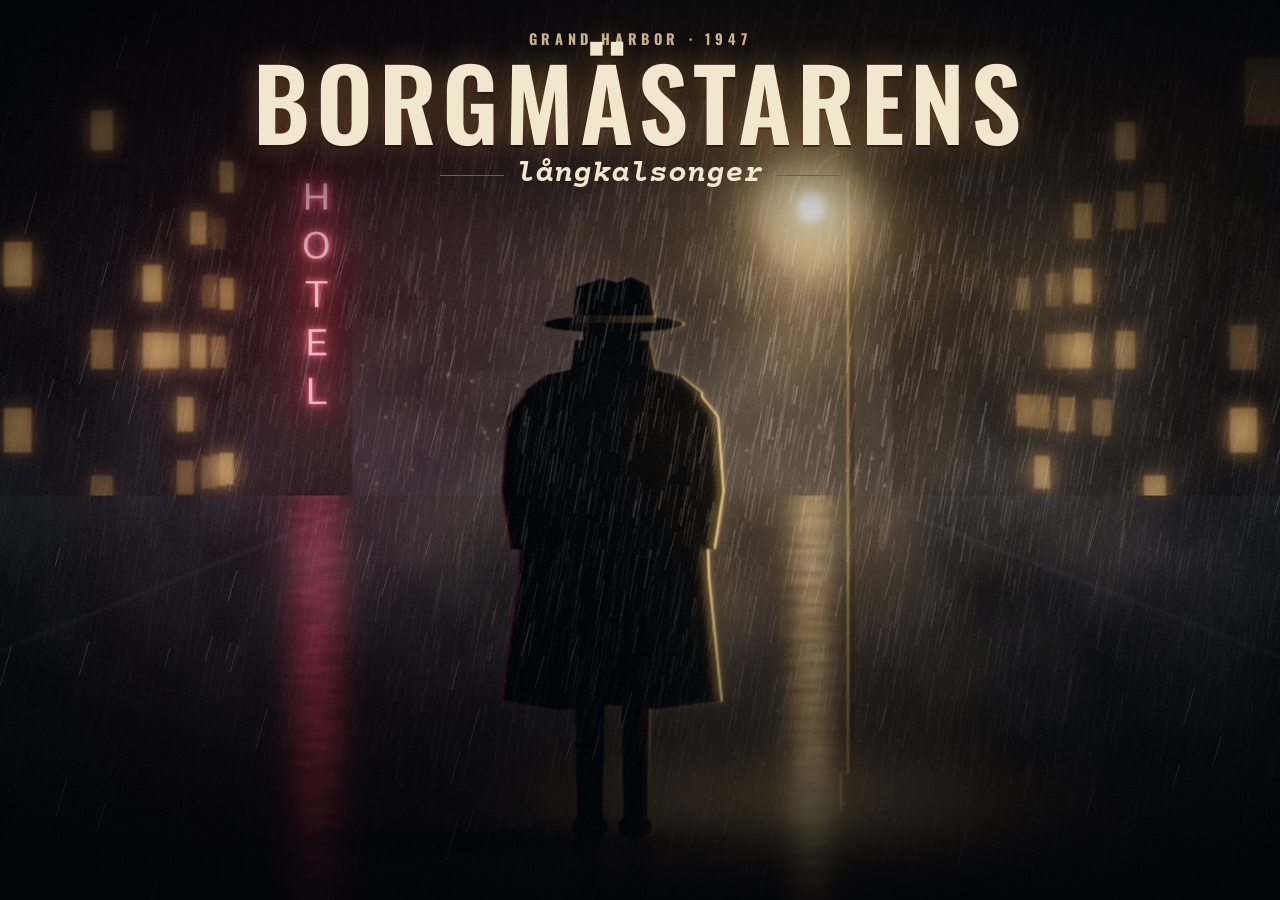
==== aventyr/kalsongerna/index.html @ f56b81f6 "Nytt äventyr: Borgmästarens långkalsonger (fall 3) Ett större klickäventyr med 41 platser, varav 22 " ====
<!doctype html>
<html lang="sv">
<head>
<meta charset="utf-8">
<meta name="viewport" content="width=device-width, initial-scale=1, viewport-fit=cover">
<title>Borgmästarens långkalsonger</title>
<link rel="preconnect" href="https://fonts.googleapis.com">
<link rel="stylesheet" href="https://fonts.googleapis.com/css2?family=Courier+Prime:ital,wght@0,400;0,700;1,400&family=Oswald:wght@500;600&display=swap">
<link rel="stylesheet" href="../../motor/motor.css?v=8fcfbeb064">
</head>
<body>
<script src="data.js?v=df0bf2ce1a"></script>
<script src="aventyr.js?v=bc260c363e"></script>
<script src="../../motor/motor.js?v=65a158a98e"></script>
</body>
</html>
---- motor/motor.css ----
/* Spelmotorns utseende. Gemensamt för alla äventyr. */

/* Layout: en arkivmapp för ett fall. Statusrad överst, maskinskrivet protokoll i mitten, inmatningsrad längst ner. */
:root {
  --bg: #e6dbbd;       /* manilamapp */
  --paper: #f4eedc;    /* papper */
  --ink: #2a251d;      /* skrivmaskinsbläck */
  --muted: #6e6552;
  --stamp: #a8281f;    /* stämpelrött */
  --rule: #cdbf98;
  --pil: #c48b00; --pilskugga: rgba(42, 37, 29, .35);   /* pilen för mer text */
  --font-type: "Courier Prime", "Courier New", Courier, monospace;
  --font-head: "Oswald", "Arial Narrow", "Helvetica Neue", Arial, sans-serif;
}
@media (prefers-color-scheme: dark) {
  :root:not([data-theme="light"]) {
    --bg: #141922; --paper: #1c2330; --ink: #e5e0d2; --muted: #8e95a3; --stamp: #ff7c6c; --rule: #2e3746;
    --pil: #f2c230; --pilskugga: rgba(0, 0, 0, .6);
    color-scheme: dark;
  }
}
:root[data-theme="dark"] {
  --bg: #141922; --paper: #1c2330; --ink: #e5e0d2; --muted: #8e95a3; --stamp: #ff7c6c; --rule: #2e3746;
    --pil: #f2c230; --pilskugga: rgba(0, 0, 0, .6);
  color-scheme: dark;
}
*, *::before, *::after { box-sizing: border-box; }
[hidden] { display: none !important; }
html, body { height: 100%; }
body { margin: 0; }
body {
  background: var(--bg); color: var(--ink);
  font-family: var(--font-type); font-size: 16px; line-height: 1.55;
  display: flex; flex-direction: column;
}
body::before {
  content: ""; position: fixed; inset: 0 0 auto; height: env(safe-area-inset-top, 0px); z-index: 10; background: var(--bg);
}
.wrap {
  width: 100%; max-width: 46rem; margin: 0 auto;
  padding-left: max(16px, env(safe-area-inset-left, 0px));
  padding-right: max(16px, env(safe-area-inset-right, 0px));
}
header.status {
  border-bottom: 2px solid var(--ink);
  font-family: var(--font-head); text-transform: uppercase; letter-spacing: .06em;
}
header.status .wrap {
  display: flex; flex-wrap: wrap; gap: 4px 16px; align-items: baseline; justify-content: space-between;
  padding-block: 10px 8px;
}
.status .title { font-weight: 600; font-size: 1.05rem; color: var(--stamp); }
.status .where { font-weight: 500; font-size: 1rem; flex: 1 1 auto; min-width: 0; }
.status .nums { font-size: .85rem; color: var(--muted); font-variant-numeric: tabular-nums; white-space: nowrap; }
main {
  flex: 1 1 auto; overflow-y: auto; min-height: 0;
}
#log { padding-block: 20px 12px; display: flex; flex-direction: column; gap: 12px; }
#log p { margin: 0; max-width: 65ch; white-space: pre-wrap; overflow-wrap: anywhere; }
#log .cmd { color: var(--muted); }
#log .cmd::before { content: "> "; }
#log .room { font-family: var(--font-head); text-transform: uppercase; letter-spacing: .08em; font-weight: 600; font-size: 1.05rem; margin-top: 6px; }
#log .sys { color: var(--muted); font-style: italic; }
#log .stamp {
  align-self: flex-start; color: var(--stamp); border: 3px double var(--stamp);
  font-family: var(--font-head); text-transform: uppercase; letter-spacing: .12em; font-weight: 600;
  padding: 4px 12px; transform: rotate(-2deg); margin-block: 4px;
}
#log .banner {
  font-family: var(--font-head); text-transform: uppercase; letter-spacing: .1em;
  font-size: clamp(1.8rem, 6vw, 2.6rem); line-height: 1.05; font-weight: 600; text-wrap: balance;
}
#log .score { color: var(--stamp); font-weight: 700; }
#log .replik { color: var(--stamp); font-style: italic; }
#log .replik.pratar::after { content: "\258C"; font-style: normal; animation: markor 1s steps(1) infinite; margin-left: 2px; }
@keyframes markor { 50% { opacity: 0; } }
@media (prefers-reduced-motion: reduce) { #log .replik.pratar::after { animation: none; } }
/* Startskärmen: en filmaffisch med bilden i fullskärm, loggan överst och en knapp längst ner. */
.splash {
  position: fixed; inset: 0; z-index: 100; background: #05070b; color: #efe6d0;
  display: flex; flex-direction: column; justify-content: flex-start; align-items: center; text-align: center;
  padding: max(28px, env(safe-area-inset-top, 0px)) max(16px, env(safe-area-inset-right, 0px)) max(28px, env(safe-area-inset-bottom, 0px)) max(16px, env(safe-area-inset-left, 0px));
  transition: opacity 0.9s ease; cursor: pointer; overflow: hidden;
}
.splash.borta { opacity: 0; pointer-events: none; }
.splash:focus-visible { outline: 2px solid #ffb45a; outline-offset: -6px; }
.splash picture, .splash img, .splash canvas { position: absolute; inset: 0; width: 100%; height: 100%; }
.splash img { object-fit: cover; object-position: 50% 45%; animation: splashin 2.4s ease-out both; }
@keyframes splashin { from { opacity: 0; transform: scale(1.04); } to { opacity: 1; transform: scale(1); } }
.splash::after { content: ""; position: absolute; inset: 0; pointer-events: none;
  background: linear-gradient(to bottom, rgba(3,4,8,0.75) 0%, rgba(3,4,8,0) 32%, rgba(3,4,8,0) 62%, rgba(3,4,8,0.85) 100%); }
.splash > .logo { position: relative; z-index: 1; }
.logo { margin: 0; display: flex; flex-direction: column; align-items: center; gap: 6px; animation: logoin 2.2s 0.5s ease-out both; }
@keyframes logoin { from { opacity: 0; transform: translateY(-8px); letter-spacing: 0.3em; } to { opacity: 1; transform: none; } }
.logo .ort { font-family: var(--font-head); text-transform: uppercase; letter-spacing: 0.32em; font-size: clamp(0.7rem, 2.4vw, 0.9rem); color: #c9b48d; }
.logo .titel { font-family: var(--font-head); font-weight: 600; text-transform: uppercase; line-height: 0.9;
  font-size: clamp(3rem, min(15vw, 11vh), 7.5rem); letter-spacing: 0.06em; color: #f1e7cf;
  text-shadow: 0 0 28px rgba(255, 168, 80, 0.35), 0 2px 0 rgba(0,0,0,0.6); }
.logo .under { display: flex; align-items: center; gap: 12px; font-family: var(--font-type); font-style: italic;
  font-size: clamp(1.1rem, min(4.6vw, 3.4vh), 2rem); color: #f1e7cf; }
.logo .under::before, .logo .under::after { content: ""; width: clamp(24px, 8vw, 64px); height: 1px; background: #c4382e; }
@media (prefers-reduced-motion: reduce) { .splash img, .logo { animation: none; } .splash { transition: none; } }
/* Bildrutan: pixelbilden skalas upp skarpt, utan utsmetning. */
.scen { margin: 0; background: #0b0d1a; border-bottom: 2px solid var(--ink); display: flex; justify-content: center; }
.scen canvas {
  display: block; width: 384px; height: 240px; max-width: 100%; object-fit: contain;
  image-rendering: pixelated; image-rendering: crisp-edges;
}
.scen canvas.ritar { animation: rita 0.9s steps(24, end) both; }
@keyframes rita { from { clip-path: inset(0 0 100% 0); } to { clip-path: inset(0 0 0 0); } }
@media (prefers-reduced-motion: reduce) { .scen canvas.ritar { animation: none; } }
footer.input { border-top: 2px solid var(--ink); background: var(--paper); padding-bottom: env(safe-area-inset-bottom, 0px); }
footer.input .wrap { padding-block: 10px; display: flex; flex-direction: column; gap: 8px; }
form { display: flex; gap: 8px; align-items: center; }
form label { font-weight: 700; color: var(--stamp); }
#cmd {
  flex: 1 1 auto; min-width: 0; font: inherit; color: var(--ink); background: transparent;
  border: none; border-bottom: 1px dashed var(--rule); padding: 6px 2px; outline: none;
}
#cmd:focus-visible { border-bottom-color: var(--stamp); }
.quick { display: flex; flex-wrap: wrap; gap: 6px; }
.quick button {
  font-family: var(--font-head); text-transform: uppercase; letter-spacing: .06em; font-size: .8rem;
  color: var(--ink); background: transparent; border: 1px solid var(--rule); border-radius: 2px;
  padding: 4px 10px; cursor: pointer;
}
.quick button:hover { border-color: var(--ink); }
.quick button:focus-visible { outline: 2px solid var(--stamp); outline-offset: 1px; }

/* Klickläge: ägodelar som knappar, en namnskylt i bilden och en meny vid det man trycker på */
.scen { position: relative; }
.klicklage .scen canvas { touch-action: manipulation; }
.agodelar { display: flex; flex-wrap: wrap; gap: 6px; align-items: center; }
.agodelar .rubrik { font-family: var(--font-head); text-transform: uppercase; letter-spacing: .08em; font-size: .75rem; color: var(--muted); margin-right: 2px; }
.agodelar button {
  font-family: var(--font-type); font-size: .85rem; color: var(--ink); background: var(--bg);
  border: 1px solid var(--rule); border-radius: 2px; padding: 3px 9px; cursor: pointer;
}
.agodelar button:hover, .agodelar button:focus-visible { border-color: var(--stamp); outline: none; }
.namnskylt {
  position: absolute; transform: translate(-50%, -150%); pointer-events: none; white-space: nowrap;
  font-family: var(--font-head); text-transform: uppercase; letter-spacing: .08em; font-size: .8rem;
  color: #f1e7cf; background: rgba(10, 10, 16, .82); padding: 2px 8px; border-radius: 2px;
}
.klickmeny {
  position: fixed; z-index: 60; min-width: 150px; max-width: min(260px, calc(100vw - 16px));
  display: flex; flex-direction: column; background: var(--paper); border: 2px solid var(--ink);
  box-shadow: 0 6px 24px rgba(0, 0, 0, .35); padding: 4px;
}
.klickmeny .rubrik {
  font-family: var(--font-head); text-transform: uppercase; letter-spacing: .08em; font-size: .8rem;
  color: var(--stamp); padding: 4px 8px 6px; border-bottom: 1px dashed var(--rule); margin-bottom: 2px;
}
.klickmeny button {
  font-family: var(--font-type); font-size: .95rem; text-align: left; color: var(--ink); background: transparent;
  border: none; padding: 8px 10px; cursor: pointer;
}
.klickmeny button:hover, .klickmeny button:focus-visible { background: var(--bg); outline: none; color: var(--stamp); }

/* Renodlat klickläge: inget inmatningsfält, bara ägodelar, utgångar och en menyknapp */
.klicklage form { display: none; }
#menyknapp {
  font-family: var(--font-head); text-transform: uppercase; letter-spacing: .08em; font-size: .8rem;
  color: var(--ink); background: transparent; border: 1px solid var(--ink); border-radius: 2px; padding: 3px 10px; cursor: pointer;
}
#menyknapp:hover, #menyknapp:focus-visible { color: var(--stamp); border-color: var(--stamp); outline: none; }
.agodelar { flex-direction: column; align-items: stretch; }
.klickrad { display: flex; flex-wrap: wrap; gap: 6px; align-items: center; }
.klickrad .rubrik { font-family: var(--font-head); text-transform: uppercase; letter-spacing: .08em; font-size: .75rem; color: var(--muted); margin-right: 2px; }
.klickrad button {
  font-family: var(--font-type); font-size: .85rem; color: var(--ink); background: var(--bg);
  border: 1px solid var(--rule); border-radius: 2px; padding: 3px 9px; cursor: pointer;
}
.klickrad button:hover, .klickrad button:focus-visible { border-color: var(--stamp); outline: none; }
.las-endast { position: absolute; width: 1px; height: 1px; overflow: hidden; clip: rect(0 0 0 0); white-space: nowrap; }
.las-endast button:focus { position: fixed; left: 8px; top: 8px; width: auto; height: auto; clip: auto; z-index: 70; }

/* Gul pil som visar att det finns mer text nedanför: en tonad kant längst ner i textytan och en liten pixelpil.
   Den går inte att klicka på, man scrollar som vanligt. */
#merpil {
  position: fixed; z-index: 5; height: 36px; padding: 0 16px 6px;
  display: flex; align-items: flex-end; justify-content: flex-end;
  background: linear-gradient(to bottom, transparent, var(--bg) 80%);
  color: var(--pil); pointer-events: none;
}
#merpil svg { width: 18px; height: 12px; filter: drop-shadow(0 1px 0 var(--pilskugga)); }
#merpil[hidden] { display: none; }

/* Bekräftelsedialog, t.ex. innan spelet börjar om */
dialog.bekrafta {
  width: min(340px, calc(100vw - 32px)); padding: 18px 20px 16px; color: var(--ink); background: var(--paper);
  border: 2px solid var(--ink); box-shadow: 0 10px 40px rgba(0, 0, 0, .45);
}
dialog.bekrafta::backdrop { background: rgba(5, 7, 11, .6); }
dialog.bekrafta h2 {
  margin: 0 0 8px; font-family: var(--font-head); text-transform: uppercase; letter-spacing: .08em;
  font-size: 1.1rem; font-weight: 600; color: var(--stamp);
}
dialog.bekrafta p { margin: 0 0 16px; font-size: .95rem; }
dialog.bekrafta .knappar { display: flex; gap: 8px; justify-content: flex-end; flex-wrap: wrap; }
dialog.bekrafta button {
  font-family: var(--font-head); text-transform: uppercase; letter-spacing: .08em; font-size: .85rem;
  padding: 8px 14px; border-radius: 2px; cursor: pointer; border: 1px solid var(--ink);
  background: transparent; color: var(--ink);
}
dialog.bekrafta button.ja { background: var(--stamp); border-color: var(--stamp); color: var(--paper); }
dialog.bekrafta button:focus-visible { outline: 2px solid var(--stamp); outline-offset: 2px; }

/* Samtal: svarsalternativ som knappar */
.samtalsval { display: flex; flex-direction: column; gap: 5px; padding-block: 6px; }
.samtalsval button {
  font-family: var(--font-type); font-size: .9rem; line-height: 1.3; text-align: left; color: var(--ink);
  background: var(--paper); border: 1px solid var(--rule); border-left: 3px solid var(--stamp); border-radius: 2px;
  padding: 6px 10px; cursor: pointer;
}
.samtalsval button:hover, .samtalsval button:focus-visible { border-color: var(--stamp); outline: none; color: var(--stamp); }
.samtal-pagar.klicklage .agodelar { display: none; }
#log .val { color: var(--muted); margin-left: 1.5em; }
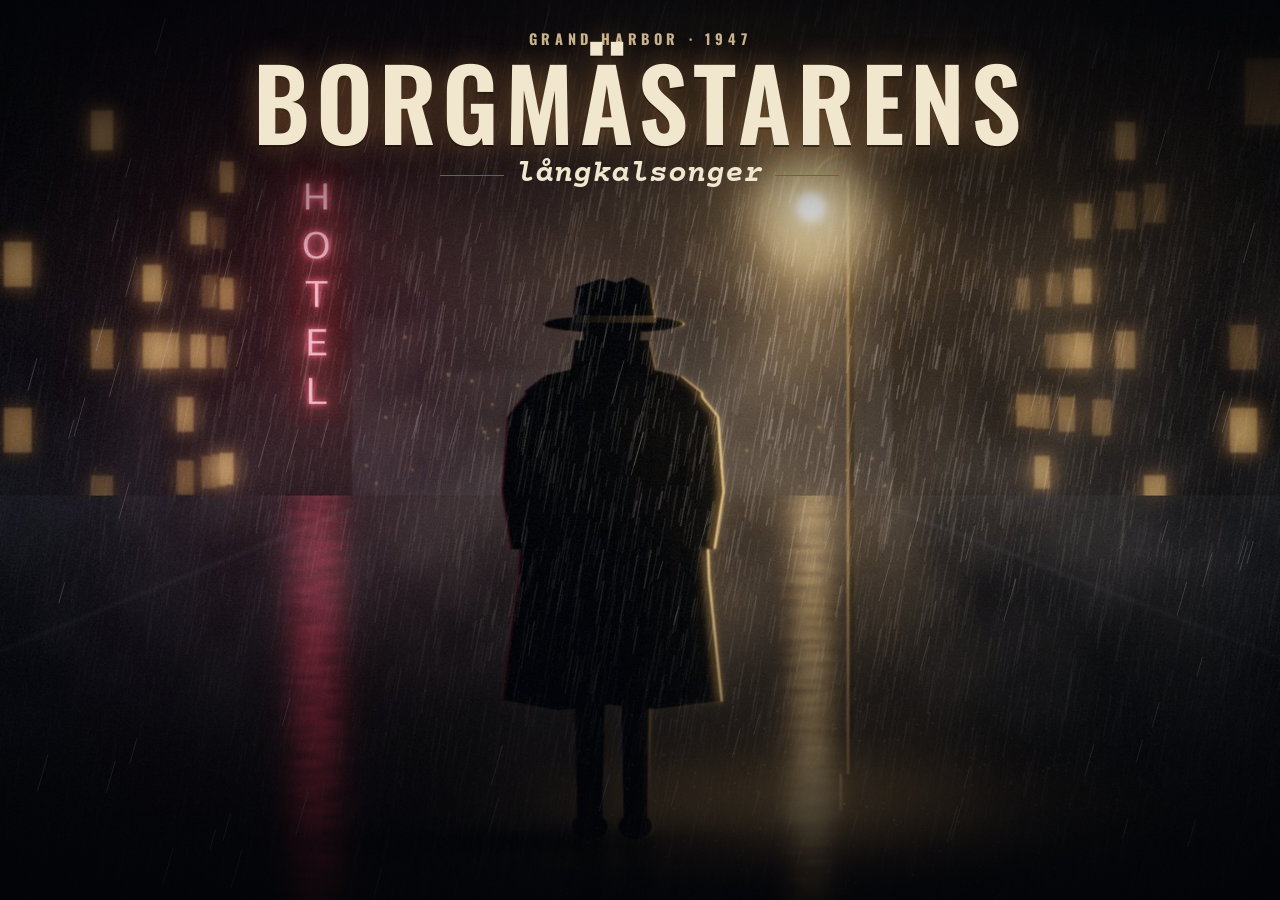
==== commit f2ea4477: "Startskärmens titel krymps så att den får plats på smala skärmar Co-Authored-By: Claude Opus 5.5 <no" ====
--- a/aventyr/kalsongerna/index.html
+++ b/aventyr/kalsongerna/index.html
@@ -6,11 +6,11 @@
 <title>Borgmästarens långkalsonger</title>
 <link rel="preconnect" href="https://fonts.googleapis.com">
 <link rel="stylesheet" href="https://fonts.googleapis.com/css2?family=Courier+Prime:ital,wght@0,400;0,700;1,400&family=Oswald:wght@500;600&display=swap">
-<link rel="stylesheet" href="../../motor/motor.css?v=8fcfbeb064">
+<link rel="stylesheet" href="../../motor/motor.css?v=e7e19b3442">
 </head>
 <body>
 <script src="data.js?v=df0bf2ce1a"></script>
 <script src="aventyr.js?v=bc260c363e"></script>
-<script src="../../motor/motor.js?v=65a158a98e"></script>
+<script src="../../motor/motor.js?v=9093b9cd29"></script>
 </body>
 </html>
--- a/motor/motor.css
+++ b/motor/motor.css
@@ -94,7 +94,7 @@
 @keyframes logoin { from { opacity: 0; transform: translateY(-8px); letter-spacing: 0.3em; } to { opacity: 1; transform: none; } }
 .logo .ort { font-family: var(--font-head); text-transform: uppercase; letter-spacing: 0.32em; font-size: clamp(0.7rem, 2.4vw, 0.9rem); color: #c9b48d; }
 .logo .titel { font-family: var(--font-head); font-weight: 600; text-transform: uppercase; line-height: 0.9;
-  font-size: clamp(3rem, min(15vw, 11vh), 7.5rem); letter-spacing: 0.06em; color: #f1e7cf;
+  font-size: clamp(3rem, min(15vw, 11vh), 7.5rem); letter-spacing: 0.06em; color: #f1e7cf; white-space: nowrap;
   text-shadow: 0 0 28px rgba(255, 168, 80, 0.35), 0 2px 0 rgba(0,0,0,0.6); }
 .logo .under { display: flex; align-items: center; gap: 12px; font-family: var(--font-type); font-style: italic;
   font-size: clamp(1.1rem, min(4.6vw, 3.4vh), 2rem); color: #f1e7cf; }
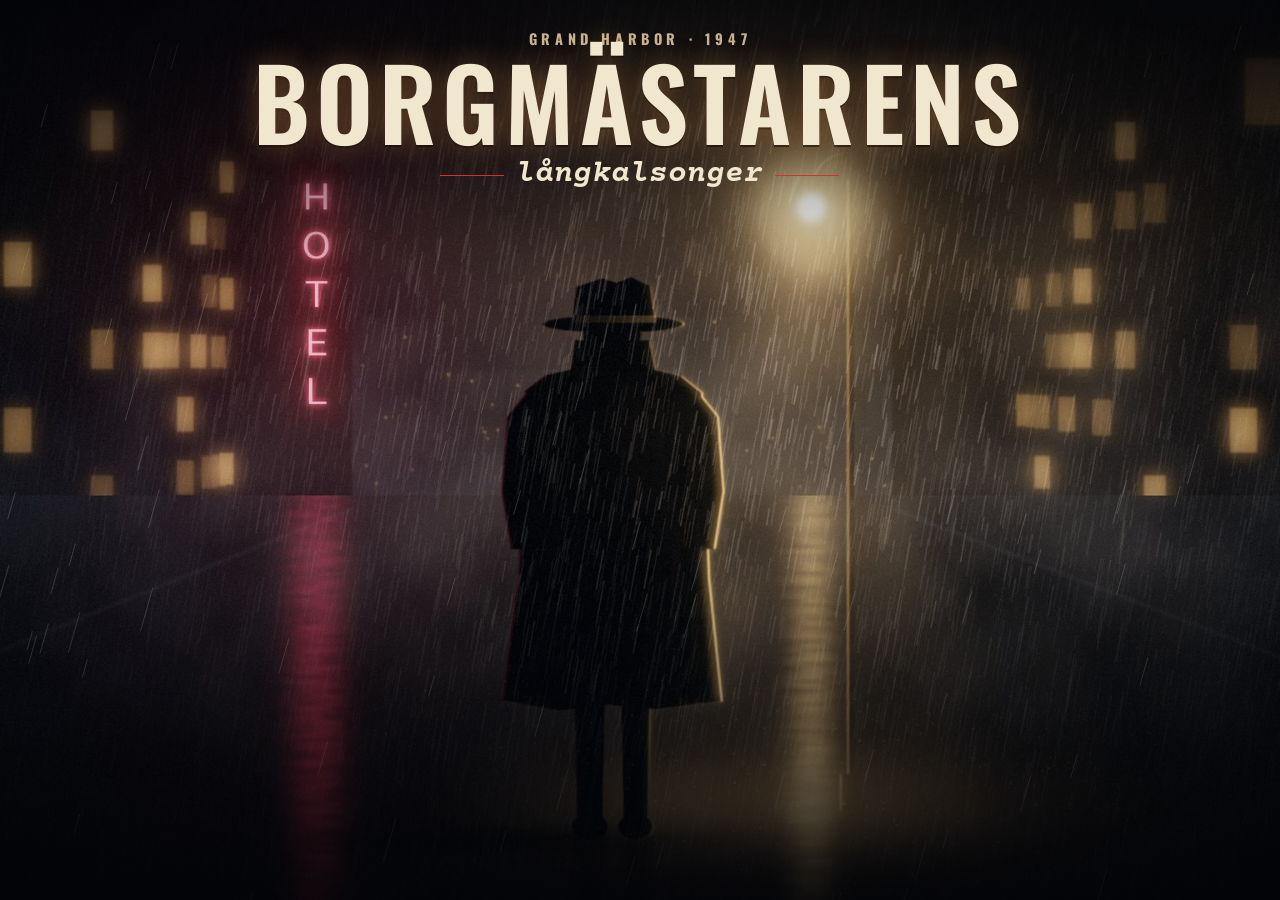
==== commit d95e0fbb: "Fall 3: rättelser efter genomgående test - Spärrar som gick att kringgå är nu på plats - Ledtrådarna" ====
--- a/aventyr/kalsongerna/index.html
+++ b/aventyr/kalsongerna/index.html
@@ -6,11 +6,11 @@
 <title>Borgmästarens långkalsonger</title>
 <link rel="preconnect" href="https://fonts.googleapis.com">
 <link rel="stylesheet" href="https://fonts.googleapis.com/css2?family=Courier+Prime:ital,wght@0,400;0,700;1,400&family=Oswald:wght@500;600&display=swap">
-<link rel="stylesheet" href="../../motor/motor.css?v=e7e19b3442">
+<link rel="stylesheet" href="../../motor/motor.css?v=8f08fa7f89">
 </head>
 <body>
 <script src="data.js?v=df0bf2ce1a"></script>
-<script src="aventyr.js?v=bc260c363e"></script>
-<script src="../../motor/motor.js?v=9093b9cd29"></script>
+<script src="aventyr.js?v=e9f0cb82fc"></script>
+<script src="../../motor/motor.js?v=5757fcfbd2"></script>
 </body>
 </html>
--- a/motor/motor.css
+++ b/motor/motor.css
@@ -207,7 +207,7 @@
 dialog.bekrafta button:focus-visible { outline: 2px solid var(--stamp); outline-offset: 2px; }
 
 /* Samtal: svarsalternativ som knappar */
-.samtalsval { display: flex; flex-direction: column; gap: 5px; padding-block: 6px; }
+.samtalsval { display: flex; flex-direction: column; gap: 6px; padding-block: 2px 14px; max-width: 65ch; }
 .samtalsval button {
   font-family: var(--font-type); font-size: .9rem; line-height: 1.3; text-align: left; color: var(--ink);
   background: var(--paper); border: 1px solid var(--rule); border-left: 3px solid var(--stamp); border-radius: 2px;
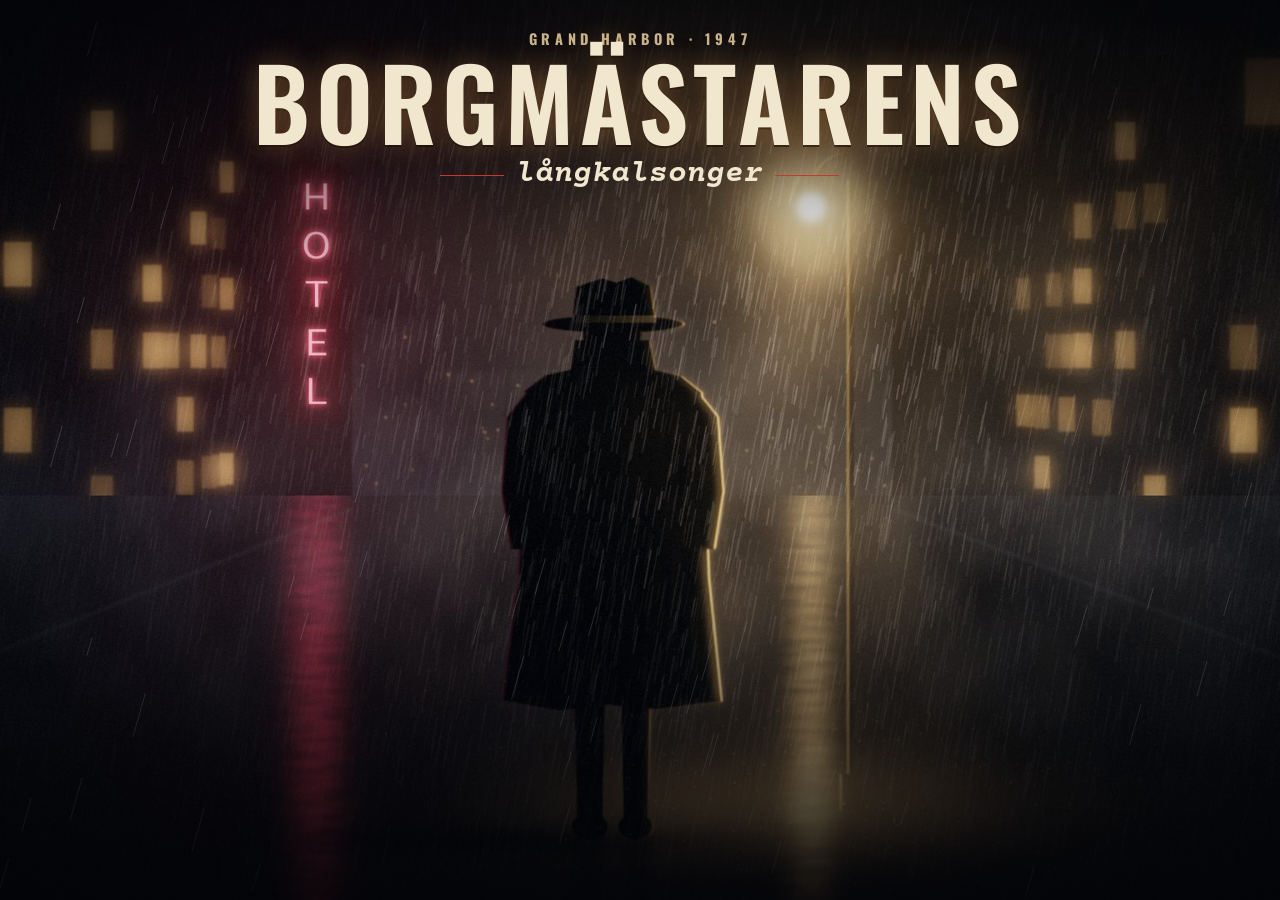
==== commit 52887901: "Fall 3: språkrättelser och motsägelser mellan texter Co-Authored-By: Claude Opus 5.5 <noreply@anthro" ====
--- a/aventyr/kalsongerna/index.html
+++ b/aventyr/kalsongerna/index.html
@@ -10,7 +10,7 @@
 </head>
 <body>
 <script src="data.js?v=df0bf2ce1a"></script>
-<script src="aventyr.js?v=e9f0cb82fc"></script>
+<script src="aventyr.js?v=d57bcc3c0e"></script>
 <script src="../../motor/motor.js?v=5757fcfbd2"></script>
 </body>
 </html>
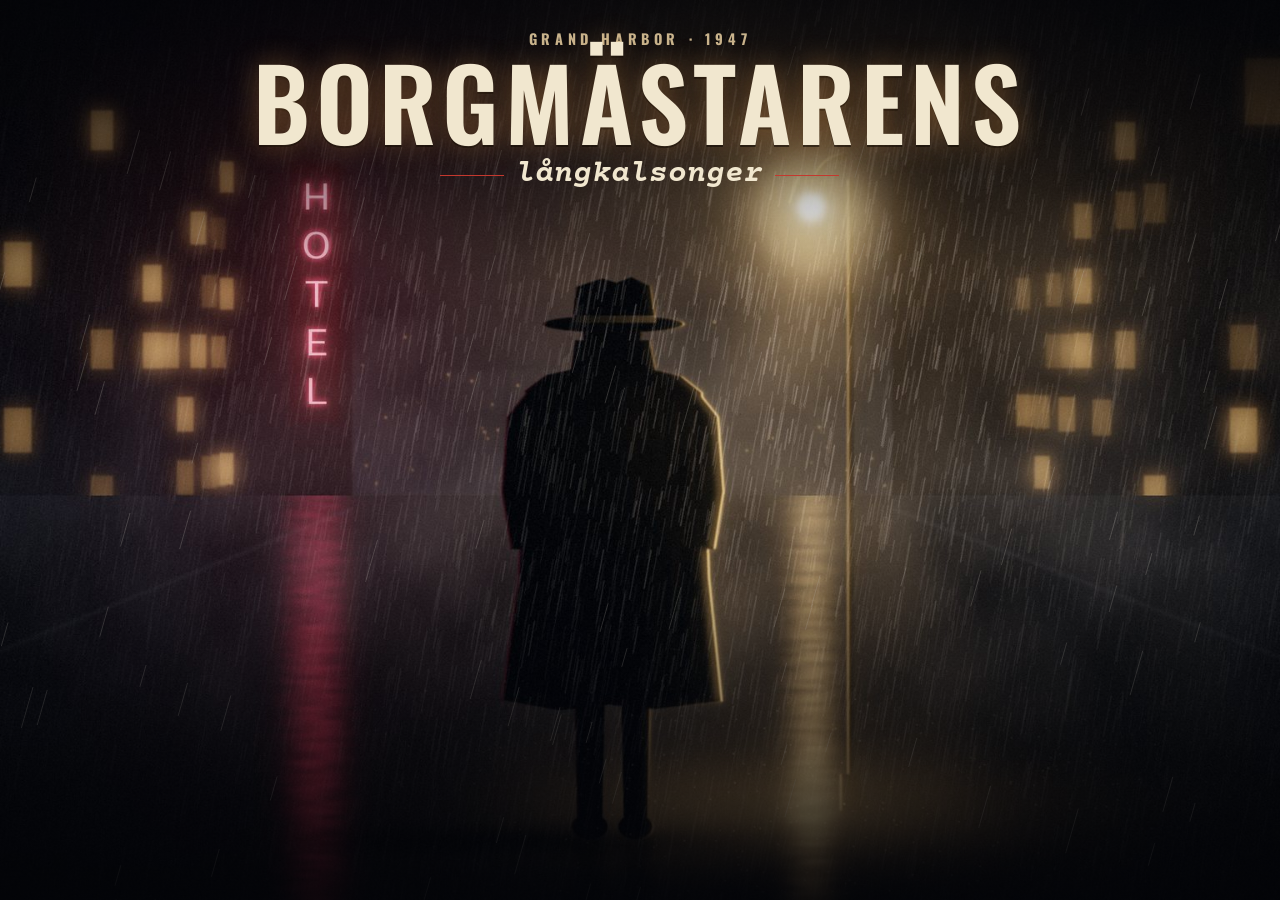
==== commit 3c0b639f: "Fall 3: samtalen visar kvarvarande frågor direkt, och affischerna stämmer med texterna Motorn: en sa" ====
--- a/aventyr/kalsongerna/index.html
+++ b/aventyr/kalsongerna/index.html
@@ -9,8 +9,8 @@
 <link rel="stylesheet" href="../../motor/motor.css?v=8f08fa7f89">
 </head>
 <body>
-<script src="data.js?v=df0bf2ce1a"></script>
-<script src="aventyr.js?v=d57bcc3c0e"></script>
-<script src="../../motor/motor.js?v=5757fcfbd2"></script>
+<script src="data.js?v=40f2d63858"></script>
+<script src="aventyr.js?v=bdf6fdebf0"></script>
+<script src="../../motor/motor.js?v=c1a6f56afd"></script>
 </body>
 </html>
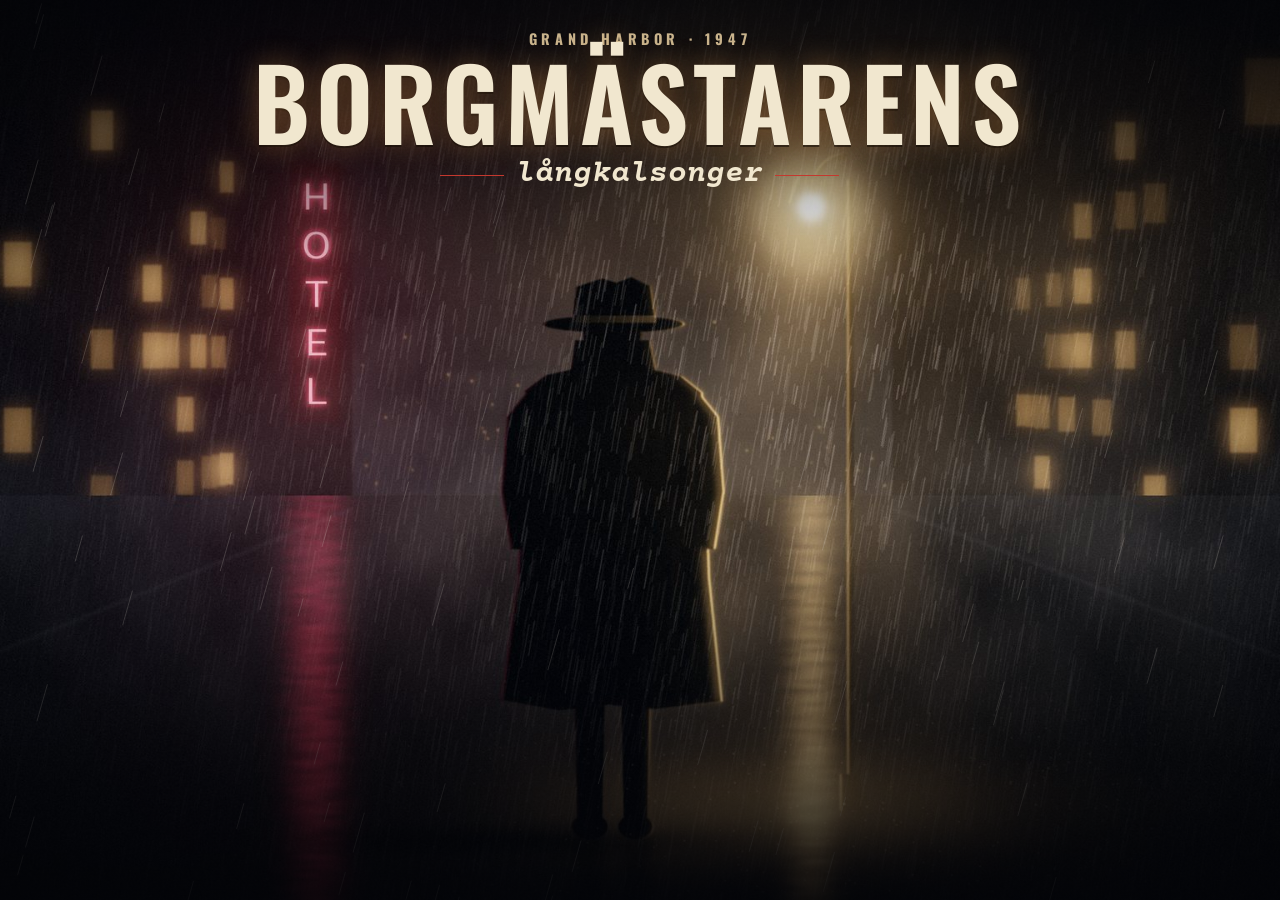
==== commit a7b6bc09: "Fall 3: kalsonglinan i tvätteriet stämmer med texten Co-Authored-By: Claude Opus 5.5 <noreply@anthro" ====
--- a/aventyr/kalsongerna/index.html
+++ b/aventyr/kalsongerna/index.html
@@ -9,7 +9,7 @@
 <link rel="stylesheet" href="../../motor/motor.css?v=8f08fa7f89">
 </head>
 <body>
-<script src="data.js?v=40f2d63858"></script>
+<script src="data.js?v=14e4dbca71"></script>
 <script src="aventyr.js?v=bdf6fdebf0"></script>
 <script src="../../motor/motor.js?v=c1a6f56afd"></script>
 </body>
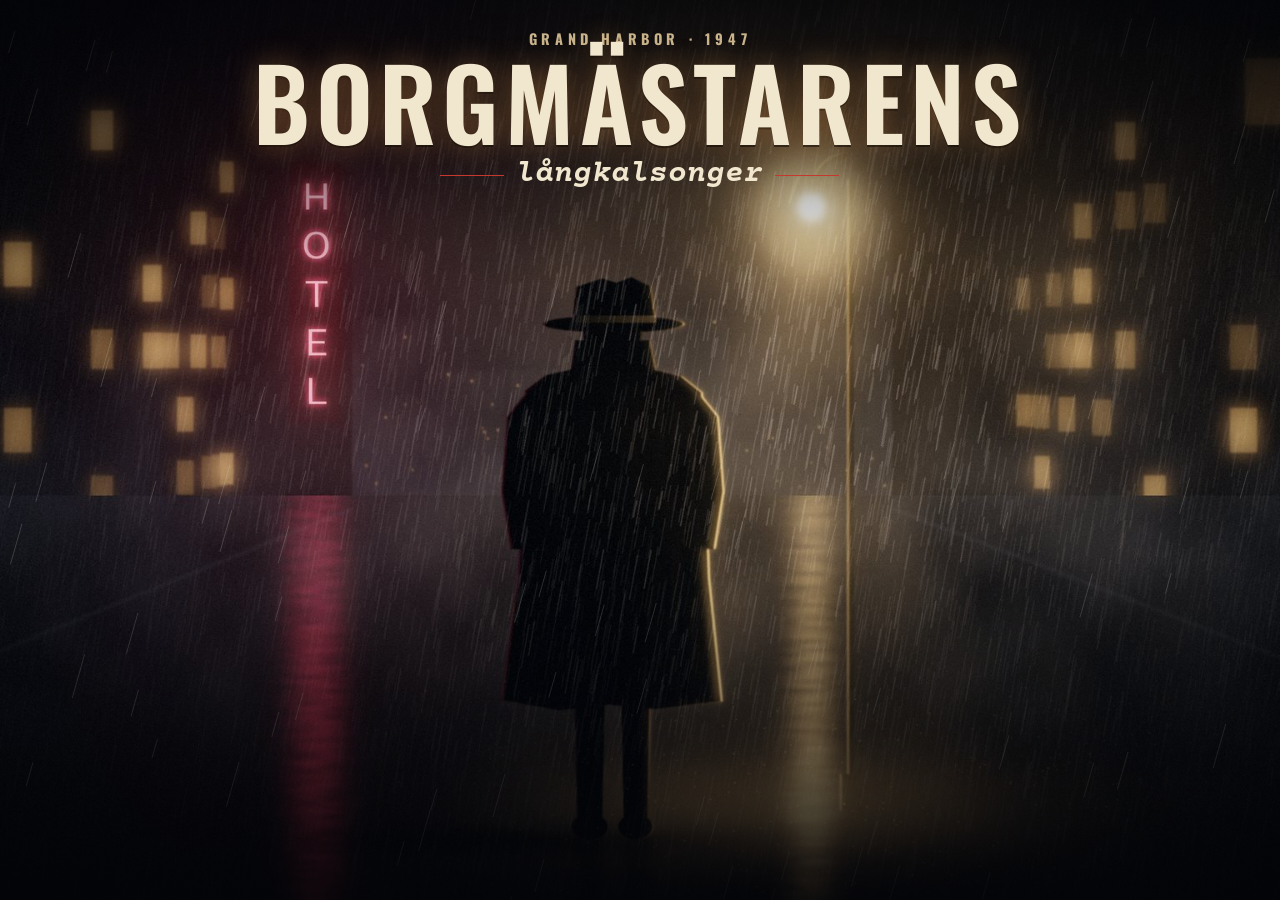
==== commit f4ba1d85: "Fall 3: bilder och texter stämmer överens Genomgång av alla 41 platser. De flesta skillnader rättade" ====
--- a/aventyr/kalsongerna/index.html
+++ b/aventyr/kalsongerna/index.html
@@ -9,8 +9,8 @@
 <link rel="stylesheet" href="../../motor/motor.css?v=8f08fa7f89">
 </head>
 <body>
-<script src="data.js?v=14e4dbca71"></script>
-<script src="aventyr.js?v=bdf6fdebf0"></script>
+<script src="data.js?v=46641246cb"></script>
+<script src="aventyr.js?v=48c2c0d9a7"></script>
 <script src="../../motor/motor.js?v=c1a6f56afd"></script>
 </body>
 </html>
